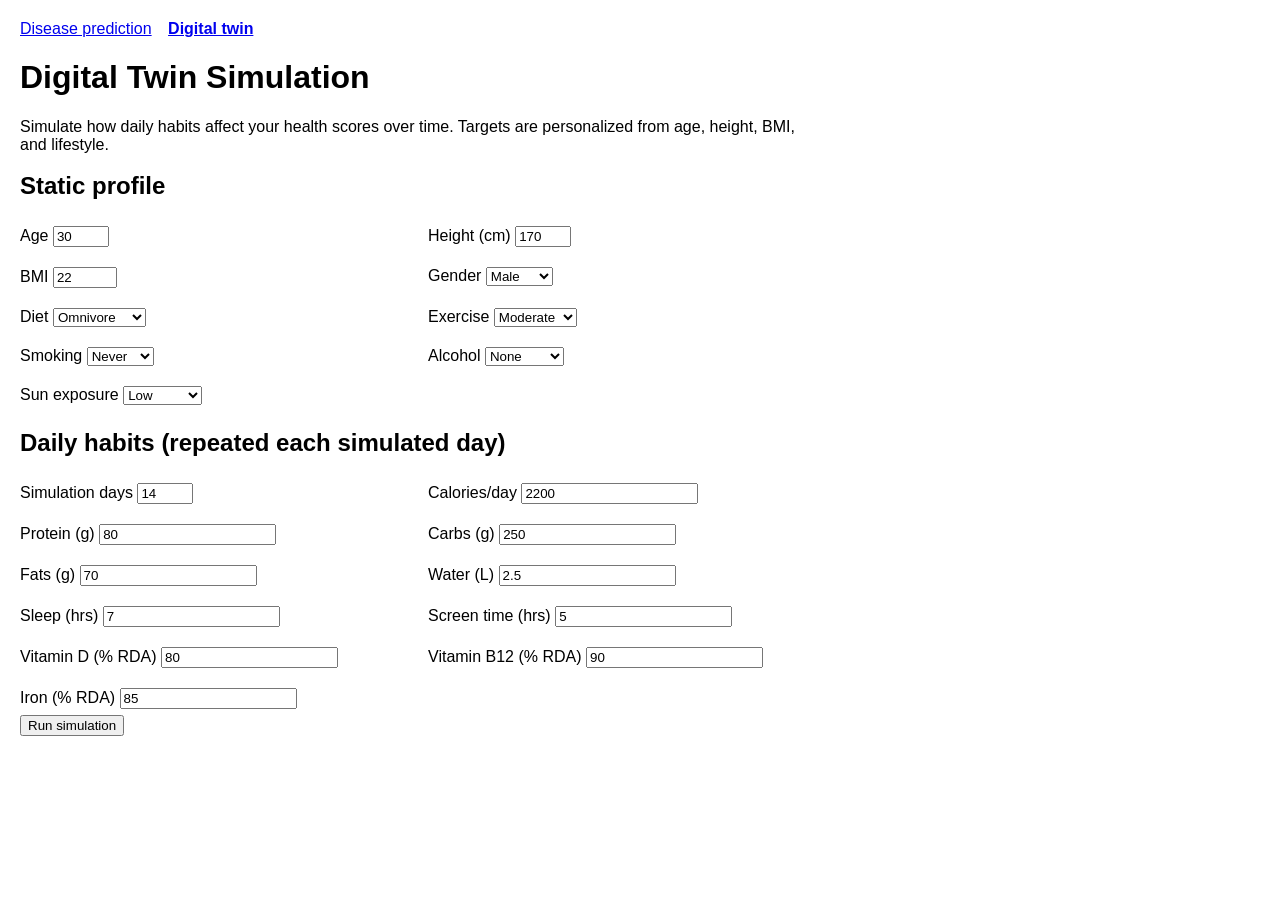
==== html_files/twin.html @ fc5a26e8 "API key change and digital twin with rule based logic" ====
<!doctype html>
<html lang="en">
<head>
  <meta charset="utf-8">
  <title>Digital Twin Simulation</title>
  <style>
    body { font-family: Arial, sans-serif; margin: 20px; max-width: 800px; }
    label { display: block; margin: 6px 0; }
    h2 { margin-top: 18px; }
    .grid { display: grid; grid-template-columns: 1fr 1fr; gap: 8px 16px; }
    #results { margin-top: 24px; display: none; }
    #results.visible { display: block; }
    .card { border: 1px solid #d0d7de; border-radius: 8px; padding: 16px; background: #f6f8fa; margin-bottom: 12px; }
    .metric { display: flex; justify-content: space-between; margin: 4px 0; }
    .bar { height: 8px; background: #e1e4e8; border-radius: 4px; overflow: hidden; margin-top: 2px; }
    .bar > span { display: block; height: 100%; background: #0969da; }
    .rec { margin: 6px 0; padding-left: 1em; text-indent: -1em; }
    .error { color: #cf222e; }
    nav a { margin-right: 12px; }
  </style>
</head>
<body>
  <nav>
    <a href="/">Disease prediction</a>
    <a href="/twin"><strong>Digital twin</strong></a>
  </nav>

  <h1>Digital Twin Simulation</h1>
  <p>Simulate how daily habits affect your health scores over time. Targets are personalized from age, height, BMI, and lifestyle.</p>

  <form id="twin-form">
    <h2>Static profile</h2>
    <div class="grid">
      <label>Age <input type="number" name="age" min="1" max="120" value="30" required></label>
      <label>Height (cm) <input type="number" name="height_cm" min="100" max="250" value="170" required></label>
      <label>BMI <input type="number" name="bmi" step="0.1" min="10" max="60" value="22" required></label>
      <label>Gender
        <select name="gender" required>
          <option>Male</option>
          <option>Female</option>
        </select>
      </label>
      <label>Diet
        <select name="diet_type" required>
          <option>Omnivore</option>
          <option>Vegetarian</option>
          <option>Vegan</option>
          <option>Pescatarian</option>
        </select>
      </label>
      <label>Exercise
        <select name="exercise_level" required>
          <option>Sedentary</option>
          <option>Light</option>
          <option selected>Moderate</option>
          <option>Active</option>
        </select>
      </label>
      <label>Smoking
        <select name="smoking_status" required>
          <option>Never</option>
          <option>Former</option>
          <option>Current</option>
        </select>
      </label>
      <label>Alcohol
        <select name="alcohol_consumption">
          <option value="None">None</option>
          <option>Moderate</option>
          <option>Heavy</option>
        </select>
      </label>
      <label>Sun exposure
        <select name="sun_exposure" required>
          <option>Low</option>
          <option>Moderate</option>
          <option>High</option>
        </select>
      </label>
    </div>

    <h2>Daily habits (repeated each simulated day)</h2>
    <div class="grid">
      <label>Simulation days <input type="number" name="simulation_days" min="1" max="365" value="14" required></label>
      <label>Calories/day <input type="number" name="calories_per_day" value="2200" required></label>
      <label>Protein (g) <input type="number" name="protein_per_day" value="80" required></label>
      <label>Carbs (g) <input type="number" name="carbohydrates_per_day" value="250" required></label>
      <label>Fats (g) <input type="number" name="fats_per_day" value="70" required></label>
      <label>Water (L) <input type="number" name="water_intake_liters" step="0.1" value="2.5" required></label>
      <label>Sleep (hrs) <input type="number" name="sleep_hours" step="0.5" value="7" required></label>
      <label>Screen time (hrs) <input type="number" name="screen_time_hours" step="0.5" value="5" required></label>
      <label>Vitamin D (% RDA) <input type="number" name="vitamin_d_percent_rda" value="80" required></label>
      <label>Vitamin B12 (% RDA) <input type="number" name="vitamin_b12_percent_rda" value="90" required></label>
      <label>Iron (% RDA) <input type="number" name="iron_percent_rda" value="85" required></label>
    </div>

    <button type="submit">Run simulation</button>
  </form>

  <section id="results">
    <div class="card">
      <h2>Personalized targets</h2>
      <pre id="targets"></pre>
    </div>
    <div class="card">
      <h2>Final state (after simulation)</h2>
      <div id="state-metrics"></div>
    </div>
    <div class="card">
      <h2>Recommendations</h2>
      <ul id="recommendations"></ul>
    </div>
    <p id="result-error" class="error" hidden></p>
  </section>

  <script>
    const form = document.getElementById("twin-form");
    const results = document.getElementById("results");

    function renderBar(label, value) {
      const v = Math.round(Number(value));
      return `<div class="metric"><span>${label}</span><span>${v}/100</span></div>
        <div class="bar"><span style="width:${v}%"></span></div>`;
    }

    form.addEventListener("submit", async (e) => {
      e.preventDefault();
      results.classList.add("visible");
      document.getElementById("result-error").hidden = true;

      const body = Object.fromEntries(new FormData(form));
      for (const k of Object.keys(body)) {
        if (["gender", "diet_type", "exercise_level", "smoking_status", "alcohol_consumption", "sun_exposure"].includes(k)) continue;
        body[k] = Number(body[k]);
      }

      try {
        const res = await fetch("/simulate", {
          method: "POST",
          headers: { "Content-Type": "application/json" },
          body: JSON.stringify(body),
        });
        const data = await res.json();
        if (!res.ok) {
          document.getElementById("result-error").hidden = false;
          document.getElementById("result-error").textContent = data.error || "Simulation failed";
          return;
        }

        document.getElementById("targets").textContent = JSON.stringify(data.personalized_targets, null, 2);
        const stateEl = document.getElementById("state-metrics");
        stateEl.innerHTML = Object.entries(data.final_state)
          .map(([k, v]) => renderBar(k.replace(/_/g, " "), v))
          .join("");

        const recEl = document.getElementById("recommendations");
        recEl.innerHTML = data.recommendations.map((r) => `<li class="rec">${r}</li>`).join("");
      } catch {
        document.getElementById("result-error").hidden = false;
        document.getElementById("result-error").textContent = "Could not reach server.";
      }
    });
  </script>
</body>
</html>
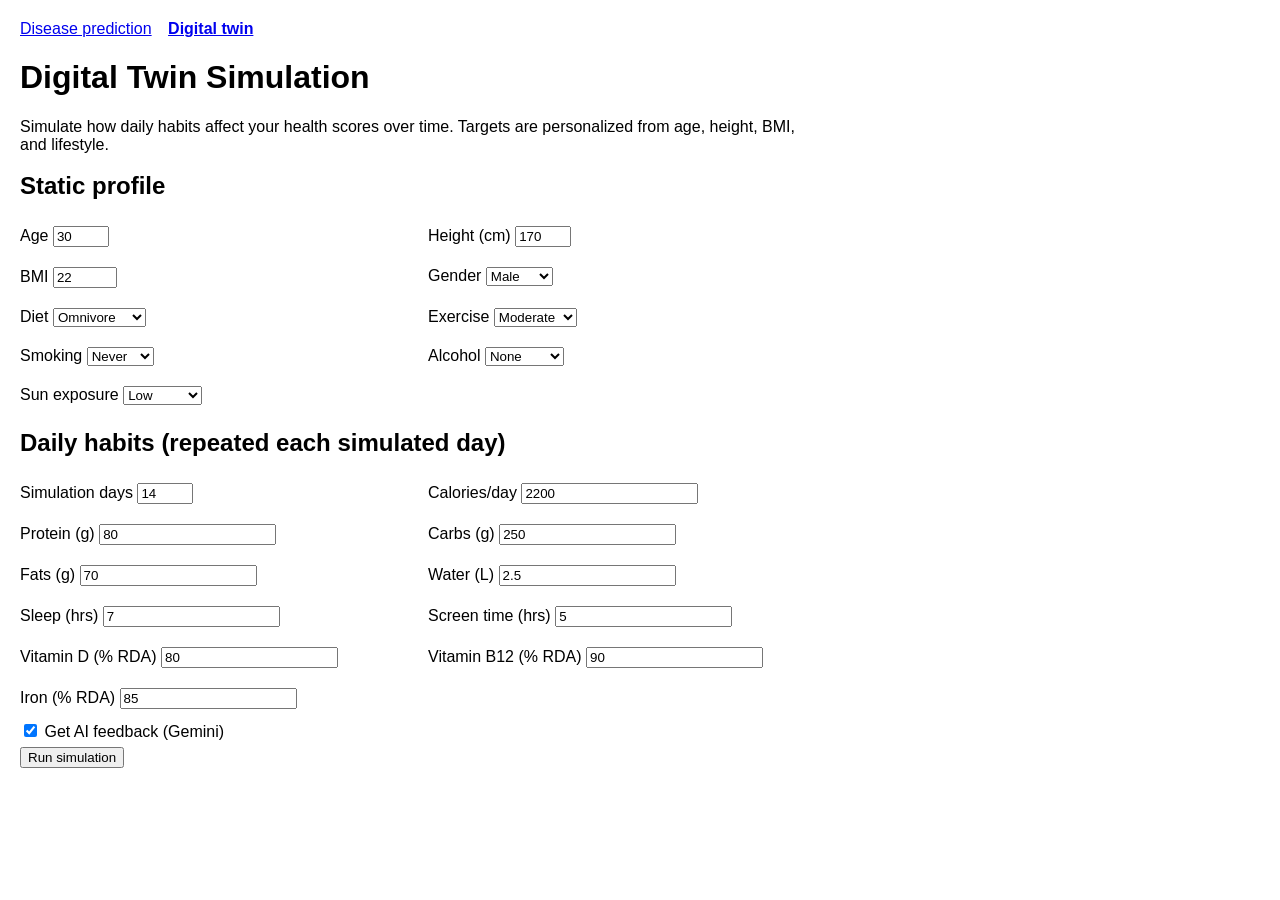
==== commit 4671efa1: "digital twin gemini endpoint" ====
--- a/html_files/twin.html
+++ b/html_files/twin.html
@@ -16,6 +16,8 @@
     .bar > span { display: block; height: 100%; background: #0969da; }
     .rec { margin: 6px 0; padding-left: 1em; text-indent: -1em; }
     .error { color: #cf222e; }
+    .gemini { line-height: 1.55; white-space: pre-wrap; margin: 0; }
+    .loading { color: #57606a; font-style: italic; }
     nav a { margin-right: 12px; }
   </style>
 </head>
@@ -94,7 +96,8 @@
       <label>Iron (% RDA) <input type="number" name="iron_percent_rda" value="85" required></label>
     </div>
 
-    <button type="submit">Run simulation</button>
+    <label><input type="checkbox" name="include_gemini" value="1" checked> Get AI feedback (Gemini)</label>
+    <button type="submit" id="submit-btn">Run simulation</button>
   </form>
 
   <section id="results">
@@ -109,6 +112,12 @@
     <div class="card">
       <h2>Recommendations</h2>
       <ul id="recommendations"></ul>
+    </div>
+    <div class="card">
+      <h2>AI feedback (Gemini)</h2>
+      <p id="gemini-loading" class="loading" hidden>Generating personalized feedback…</p>
+      <p id="gemini-feedback" class="gemini" hidden></p>
+      <p id="gemini-error" class="error" hidden></p>
     </div>
     <p id="result-error" class="error" hidden></p>
   </section>
@@ -127,11 +136,24 @@
       e.preventDefault();
       results.classList.add("visible");
       document.getElementById("result-error").hidden = true;
+      document.getElementById("gemini-loading").hidden = true;
+      document.getElementById("gemini-feedback").hidden = true;
+      document.getElementById("gemini-error").hidden = true;
+      document.getElementById("submit-btn").disabled = true;
 
       const body = Object.fromEntries(new FormData(form));
+      const includeGemini = body.include_gemini === "1";
+      delete body.include_gemini;
+      body.include_gemini = includeGemini;
+
       for (const k of Object.keys(body)) {
+        if (k === "include_gemini") continue;
         if (["gender", "diet_type", "exercise_level", "smoking_status", "alcohol_consumption", "sun_exposure"].includes(k)) continue;
         body[k] = Number(body[k]);
+      }
+
+      if (includeGemini) {
+        document.getElementById("gemini-loading").hidden = false;
       }
 
       try {
@@ -155,9 +177,21 @@
 
         const recEl = document.getElementById("recommendations");
         recEl.innerHTML = data.recommendations.map((r) => `<li class="rec">${r}</li>`).join("");
+
+        document.getElementById("gemini-loading").hidden = true;
+        if (data.gemini_feedback) {
+          document.getElementById("gemini-feedback").hidden = false;
+          document.getElementById("gemini-feedback").textContent = data.gemini_feedback;
+        } else if (data.gemini_error) {
+          document.getElementById("gemini-error").hidden = false;
+          document.getElementById("gemini-error").textContent = data.gemini_error;
+        }
       } catch {
         document.getElementById("result-error").hidden = false;
         document.getElementById("result-error").textContent = "Could not reach server.";
+      } finally {
+        document.getElementById("gemini-loading").hidden = true;
+        document.getElementById("submit-btn").disabled = false;
       }
     });
   </script>
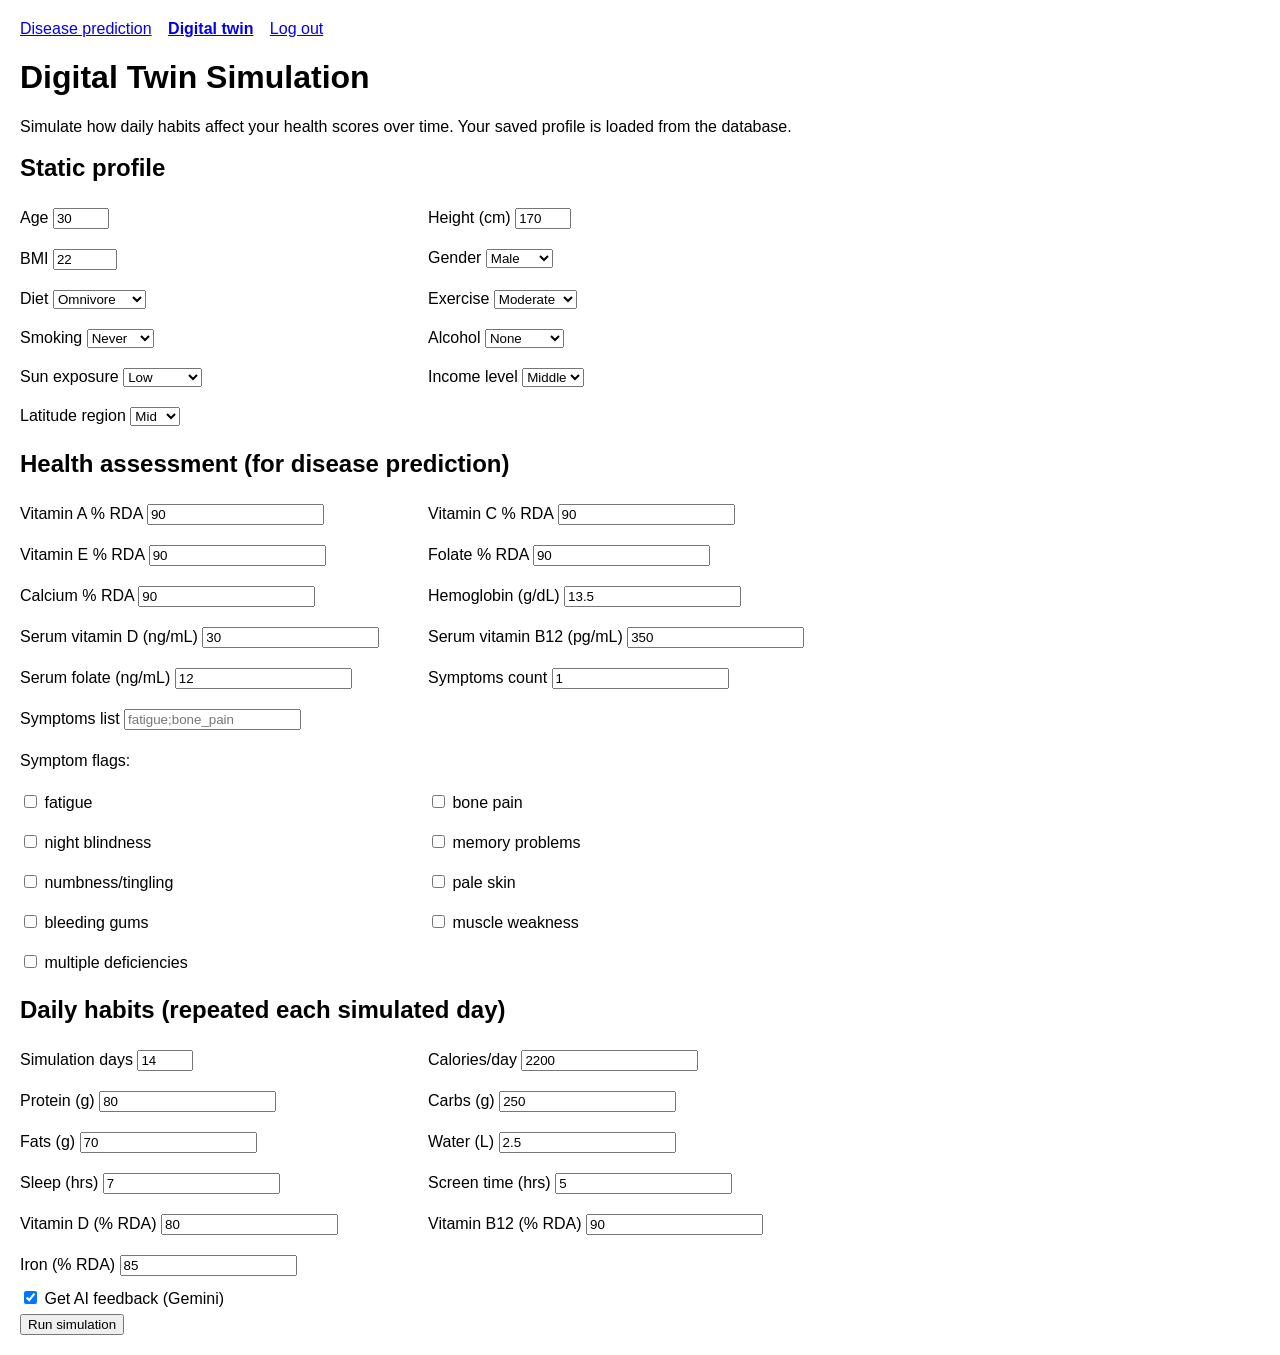
==== commit 650de15b: "UI modification and database implementation" ====
--- a/html_files/twin.html
+++ b/html_files/twin.html
@@ -18,6 +18,7 @@
     .error { color: #cf222e; }
     .gemini { line-height: 1.55; white-space: pre-wrap; margin: 0; }
     .loading { color: #57606a; font-style: italic; }
+    .diagnosis { font-size: 1.15rem; font-weight: 600; color: #0969da; }
     nav a { margin-right: 12px; }
   </style>
 </head>
@@ -25,10 +26,13 @@
   <nav>
     <a href="/">Disease prediction</a>
     <a href="/twin"><strong>Digital twin</strong></a>
+    <span id="user-nav"></span>
+    <a href="/logout" id="logout-link">Log out</a>
   </nav>
 
   <h1>Digital Twin Simulation</h1>
-  <p>Simulate how daily habits affect your health scores over time. Targets are personalized from age, height, BMI, and lifestyle.</p>
+  <p id="welcome"></p>
+  <p>Simulate how daily habits affect your health scores over time. Your saved profile is loaded from the database.</p>
 
   <form id="twin-form">
     <h2>Static profile</h2>
@@ -79,6 +83,47 @@
           <option>High</option>
         </select>
       </label>
+      <label>Income level
+        <select name="income_level" required>
+          <option>Low</option>
+          <option selected>Middle</option>
+          <option>High</option>
+        </select>
+      </label>
+      <label>Latitude region
+        <select name="latitude_region" required>
+          <option>Low</option>
+          <option selected>Mid</option>
+          <option>High</option>
+        </select>
+      </label>
+    </div>
+
+    <h2>Health assessment (for disease prediction)</h2>
+    <div class="grid">
+      <label>Vitamin A % RDA <input type="number" name="vitamin_a_percent_rda" step="0.1" value="90" required></label>
+      <label>Vitamin C % RDA <input type="number" name="vitamin_c_percent_rda" step="0.1" value="90" required></label>
+      <label>Vitamin E % RDA <input type="number" name="vitamin_e_percent_rda" step="0.1" value="90" required></label>
+      <label>Folate % RDA <input type="number" name="folate_percent_rda" step="0.1" value="90" required></label>
+      <label>Calcium % RDA <input type="number" name="calcium_percent_rda" step="0.1" value="90" required></label>
+      <label>Hemoglobin (g/dL) <input type="number" name="hemoglobin_g_dl" step="0.1" value="13.5" required></label>
+      <label>Serum vitamin D (ng/mL) <input type="number" name="serum_vitamin_d_ng_ml" step="0.1" value="30" required></label>
+      <label>Serum vitamin B12 (pg/mL) <input type="number" name="serum_vitamin_b12_pg_ml" step="0.1" value="350" required></label>
+      <label>Serum folate (ng/mL) <input type="number" name="serum_folate_ng_ml" step="0.1" value="12" required></label>
+      <label>Symptoms count <input type="number" name="symptoms_count" min="0" value="1" required></label>
+      <label>Symptoms list <input type="text" name="symptoms_list" placeholder="fatigue;bone_pain"></label>
+    </div>
+    <p>Symptom flags:</p>
+    <div class="grid">
+      <input type="hidden" name="has_fatigue" value="0"><label><input type="checkbox" name="has_fatigue" value="1"> fatigue</label>
+      <input type="hidden" name="has_bone_pain" value="0"><label><input type="checkbox" name="has_bone_pain" value="1"> bone pain</label>
+      <input type="hidden" name="has_night_blindness" value="0"><label><input type="checkbox" name="has_night_blindness" value="1"> night blindness</label>
+      <input type="hidden" name="has_memory_problems" value="0"><label><input type="checkbox" name="has_memory_problems" value="1"> memory problems</label>
+      <input type="hidden" name="has_numbness_tingling" value="0"><label><input type="checkbox" name="has_numbness_tingling" value="1"> numbness/tingling</label>
+      <input type="hidden" name="has_pale_skin" value="0"><label><input type="checkbox" name="has_pale_skin" value="1"> pale skin</label>
+      <input type="hidden" name="has_bleeding_gums" value="0"><label><input type="checkbox" name="has_bleeding_gums" value="1"> bleeding gums</label>
+      <input type="hidden" name="has_muscle_weakness" value="0"><label><input type="checkbox" name="has_muscle_weakness" value="1"> muscle weakness</label>
+      <input type="hidden" name="has_multiple_deficiencies" value="0"><label><input type="checkbox" name="has_multiple_deficiencies" value="1"> multiple deficiencies</label>
     </div>
 
     <h2>Daily habits (repeated each simulated day)</h2>
@@ -102,6 +147,11 @@
 
   <section id="results">
     <div class="card">
+      <h2>Clinical summary</h2>
+      <p id="disease-diagnosis" class="diagnosis"></p>
+      <p id="symptoms-summary"></p>
+    </div>
+    <div class="card">
       <h2>Personalized targets</h2>
       <pre id="targets"></pre>
     </div>
@@ -114,7 +164,7 @@
       <ul id="recommendations"></ul>
     </div>
     <div class="card">
-      <h2>AI feedback (Gemini)</h2>
+      <h2>Feedback</h2>
       <p id="gemini-loading" class="loading" hidden>Generating personalized feedback…</p>
       <p id="gemini-feedback" class="gemini" hidden></p>
       <p id="gemini-error" class="error" hidden></p>
@@ -125,6 +175,31 @@
   <script>
     const form = document.getElementById("twin-form");
     const results = document.getElementById("results");
+
+    function setField(name, value) {
+      const el = form.elements[name];
+      if (!el || value === undefined || value === null) return;
+      if (el.type === "checkbox") {
+        el.checked = Number(value) === 1;
+      } else {
+        el.value = value;
+      }
+    }
+
+    async function loadProfile() {
+      const res = await fetch("/api/profile", { credentials: "same-origin" });
+      if (res.status === 401) {
+        window.location.href = "/login?next=/twin";
+        return;
+      }
+      if (!res.ok) return;
+      const data = await res.json();
+      document.getElementById("welcome").textContent = `Welcome, ${data.user.name}.`;
+      document.getElementById("user-nav").textContent = `Signed in as ${data.user.email}`;
+      const p = data.profile;
+      Object.keys(p).forEach((key) => setField(key, p[key]));
+    }
+    loadProfile();
 
     function renderBar(label, value) {
       const v = Math.round(Number(value));
@@ -141,16 +216,26 @@
       document.getElementById("gemini-error").hidden = true;
       document.getElementById("submit-btn").disabled = true;
 
+      form.querySelectorAll('input[type="checkbox"]').forEach((checkbox) => {
+        const hidden = form.querySelector(`input[type="hidden"][name="${checkbox.name}"]`);
+        if (hidden) hidden.disabled = checkbox.checked;
+      });
+
       const body = Object.fromEntries(new FormData(form));
       const includeGemini = body.include_gemini === "1";
       delete body.include_gemini;
       body.include_gemini = includeGemini;
 
+      const textFields = [
+        "gender", "diet_type", "exercise_level", "smoking_status", "alcohol_consumption",
+        "sun_exposure", "income_level", "latitude_region", "symptoms_list",
+      ];
       for (const k of Object.keys(body)) {
         if (k === "include_gemini") continue;
-        if (["gender", "diet_type", "exercise_level", "smoking_status", "alcohol_consumption", "sun_exposure"].includes(k)) continue;
+        if (textFields.includes(k)) continue;
         body[k] = Number(body[k]);
       }
+      if (!body.symptoms_list) body.symptoms_list = "";
 
       if (includeGemini) {
         document.getElementById("gemini-loading").hidden = false;
@@ -160,14 +245,24 @@
         const res = await fetch("/simulate", {
           method: "POST",
           headers: { "Content-Type": "application/json" },
+          credentials: "same-origin",
           body: JSON.stringify(body),
         });
+        if (res.status === 401) {
+          window.location.href = "/login?next=/twin";
+          return;
+        }
         const data = await res.json();
         if (!res.ok) {
           document.getElementById("result-error").hidden = false;
           document.getElementById("result-error").textContent = data.error || "Simulation failed";
           return;
         }
+
+        document.getElementById("disease-diagnosis").textContent =
+          `Predicted disease: ${data.disease_diagnosis || "Unknown"}`;
+        document.getElementById("symptoms-summary").textContent =
+          `Symptoms: ${data.symptoms_list || "none"} (count: ${data.clinical_assessment?.symptoms_count ?? 0})`;
 
         document.getElementById("targets").textContent = JSON.stringify(data.personalized_targets, null, 2);
         const stateEl = document.getElementById("state-metrics");
@@ -192,6 +287,9 @@
       } finally {
         document.getElementById("gemini-loading").hidden = true;
         document.getElementById("submit-btn").disabled = false;
+        form.querySelectorAll('input[type="hidden"]').forEach((input) => {
+          input.disabled = false;
+        });
       }
     });
   </script>
